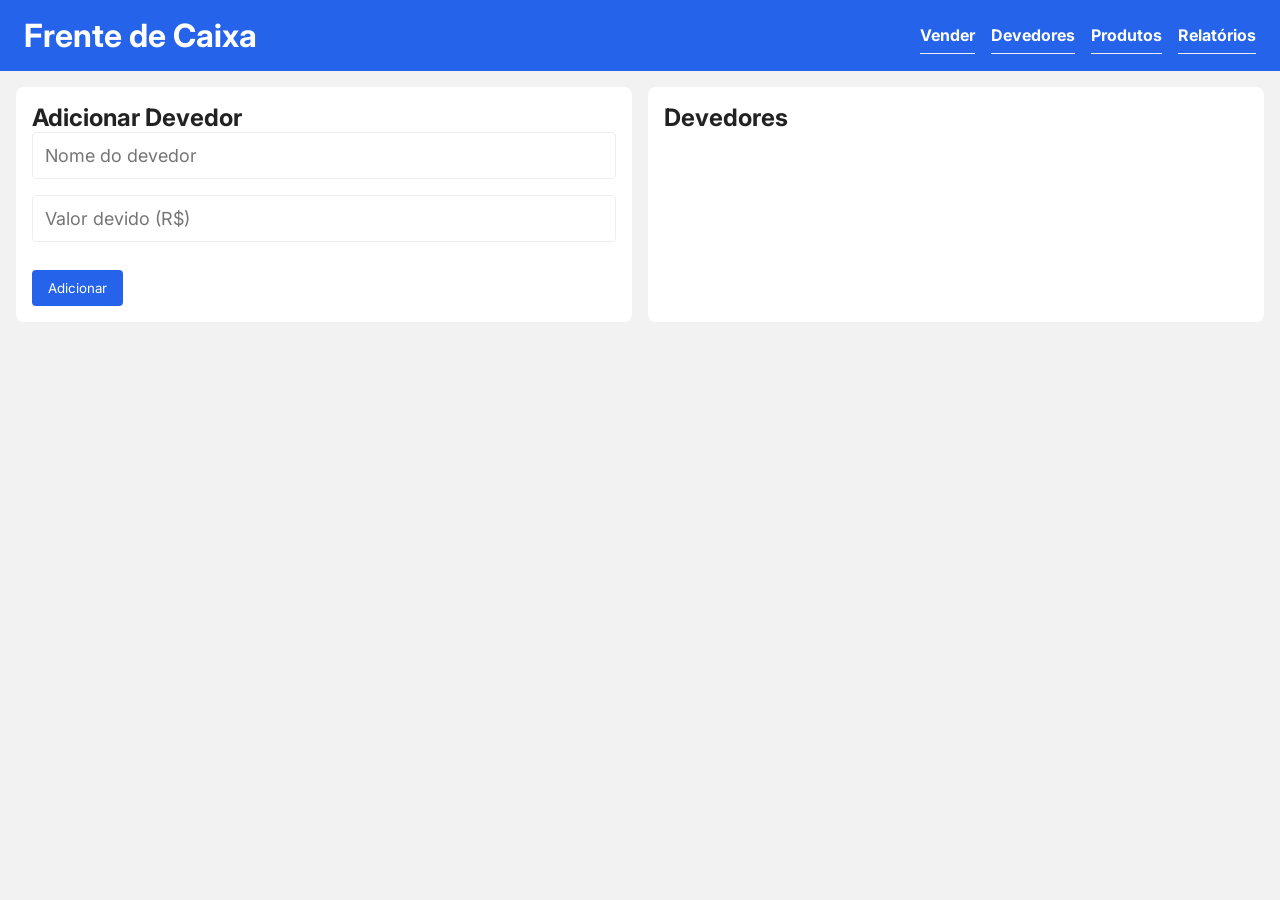
==== devedores.html @ 663aff7e "Add files via upload" ====
<!DOCTYPE html>
<html lang="pt-br">
<head>
  <meta charset="UTF-8">
  <meta name="viewport" content="width=device-width, initial-scale=1.0">
  <title>Devedores</title>

  <link rel="preconnect" href="https://fonts.googleapis.com">
  <link rel="preconnect" href="https://fonts.gstatic.com" crossorigin>
  <link href="https://fonts.googleapis.com/css2?family=Inter:wght@400;500;700&display=swap" rel="stylesheet">

  <link rel="stylesheet" href="css/style.css">
</head>
<body>

  <header>
    <h1>Frente de Caixa</h1>
    <nav>
      <ul>
        <li><a href="index.html">Vender</a></li>
        <li><a href="devedores.html">Devedores</a></li>
        <li><a href="produtos.html">Produtos</a></li>
        <li><a href="relatorios.html">Relatórios</a></li>
      </ul>
    </nav>
  </header>

  <main>
    <section id="add-devedor">
      <h2>Adicionar Devedor</h2>
      <form id="form-devedor">
        <input type="text" id="nome-devedor" placeholder="Nome do devedor" required>
        <input type="number" id="valor-devedor" placeholder="Valor devido (R$)" step="0.01" required>
        <button type="submit">Adicionar</button>
      </form>
    </section>

    <section id="lista-devedores">
      <h2>Devedores</h2>
      <ul id="devedores"></ul>
    </section>
  </main>

  <script src="js/storage.js"></script>
  <script src="js/devedores.js"></script>
</body>
</html>
---- css/style.css ----
@import url("reset.css");
@import url("layout.css");
@import url("components.css");
@import url("root.css");
@import url("responsive.css");
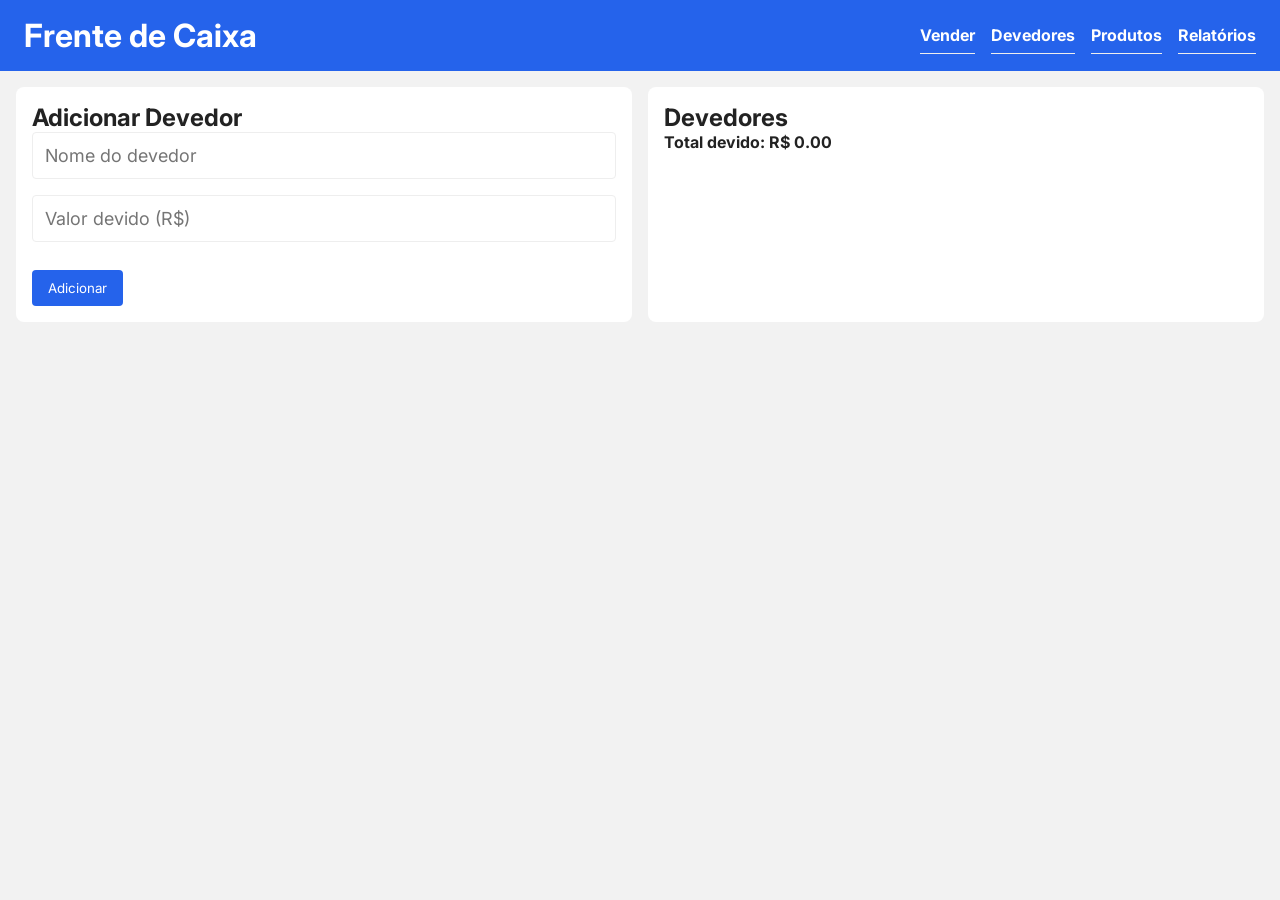
==== commit a2c8d834: "Add files via upload" ====
--- a/devedores.html
+++ b/devedores.html
@@ -38,6 +38,7 @@
     <section id="lista-devedores">
       <h2>Devedores</h2>
       <ul id="devedores"></ul>
+      <p><strong>Total devido: <span id="total-devedores">R$ 0,00</span></strong></p>
     </section>
   </main>
 
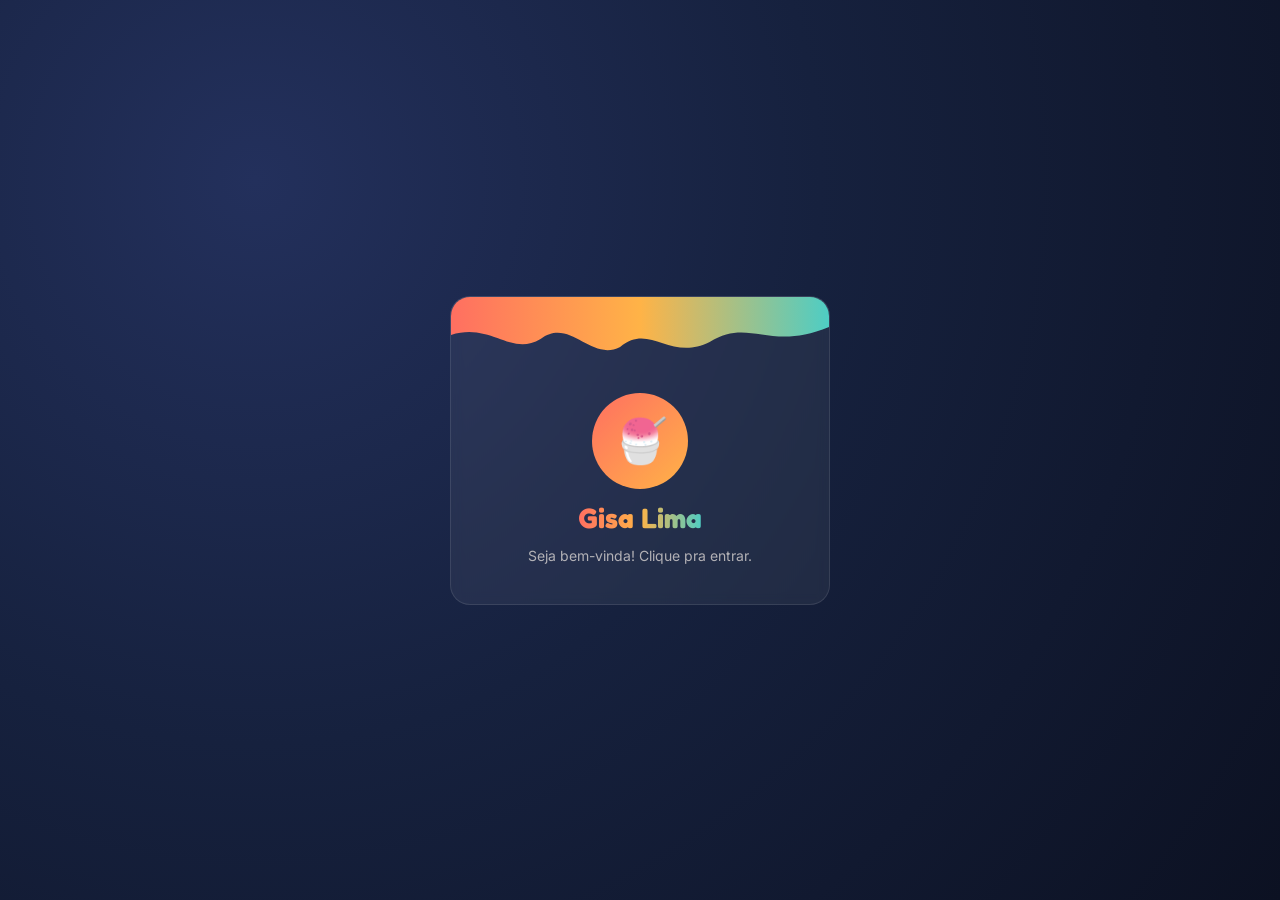
==== commit c9560312: "Add files via upload" ====
--- a/devedores.html
+++ b/devedores.html
@@ -4,12 +4,13 @@
   <meta charset="UTF-8">
   <meta name="viewport" content="width=device-width, initial-scale=1.0">
   <title>Devedores</title>
+  <link rel="icon" type="image/svg+xml" href="favicon.svg">
 
   <link rel="preconnect" href="https://fonts.googleapis.com">
   <link rel="preconnect" href="https://fonts.gstatic.com" crossorigin>
   <link href="https://fonts.googleapis.com/css2?family=Inter:wght@400;500;700&display=swap" rel="stylesheet">
-
   <link rel="stylesheet" href="css/style.css">
+  <script src="js/auth-guard.js"></script>
 </head>
 <body>
 
